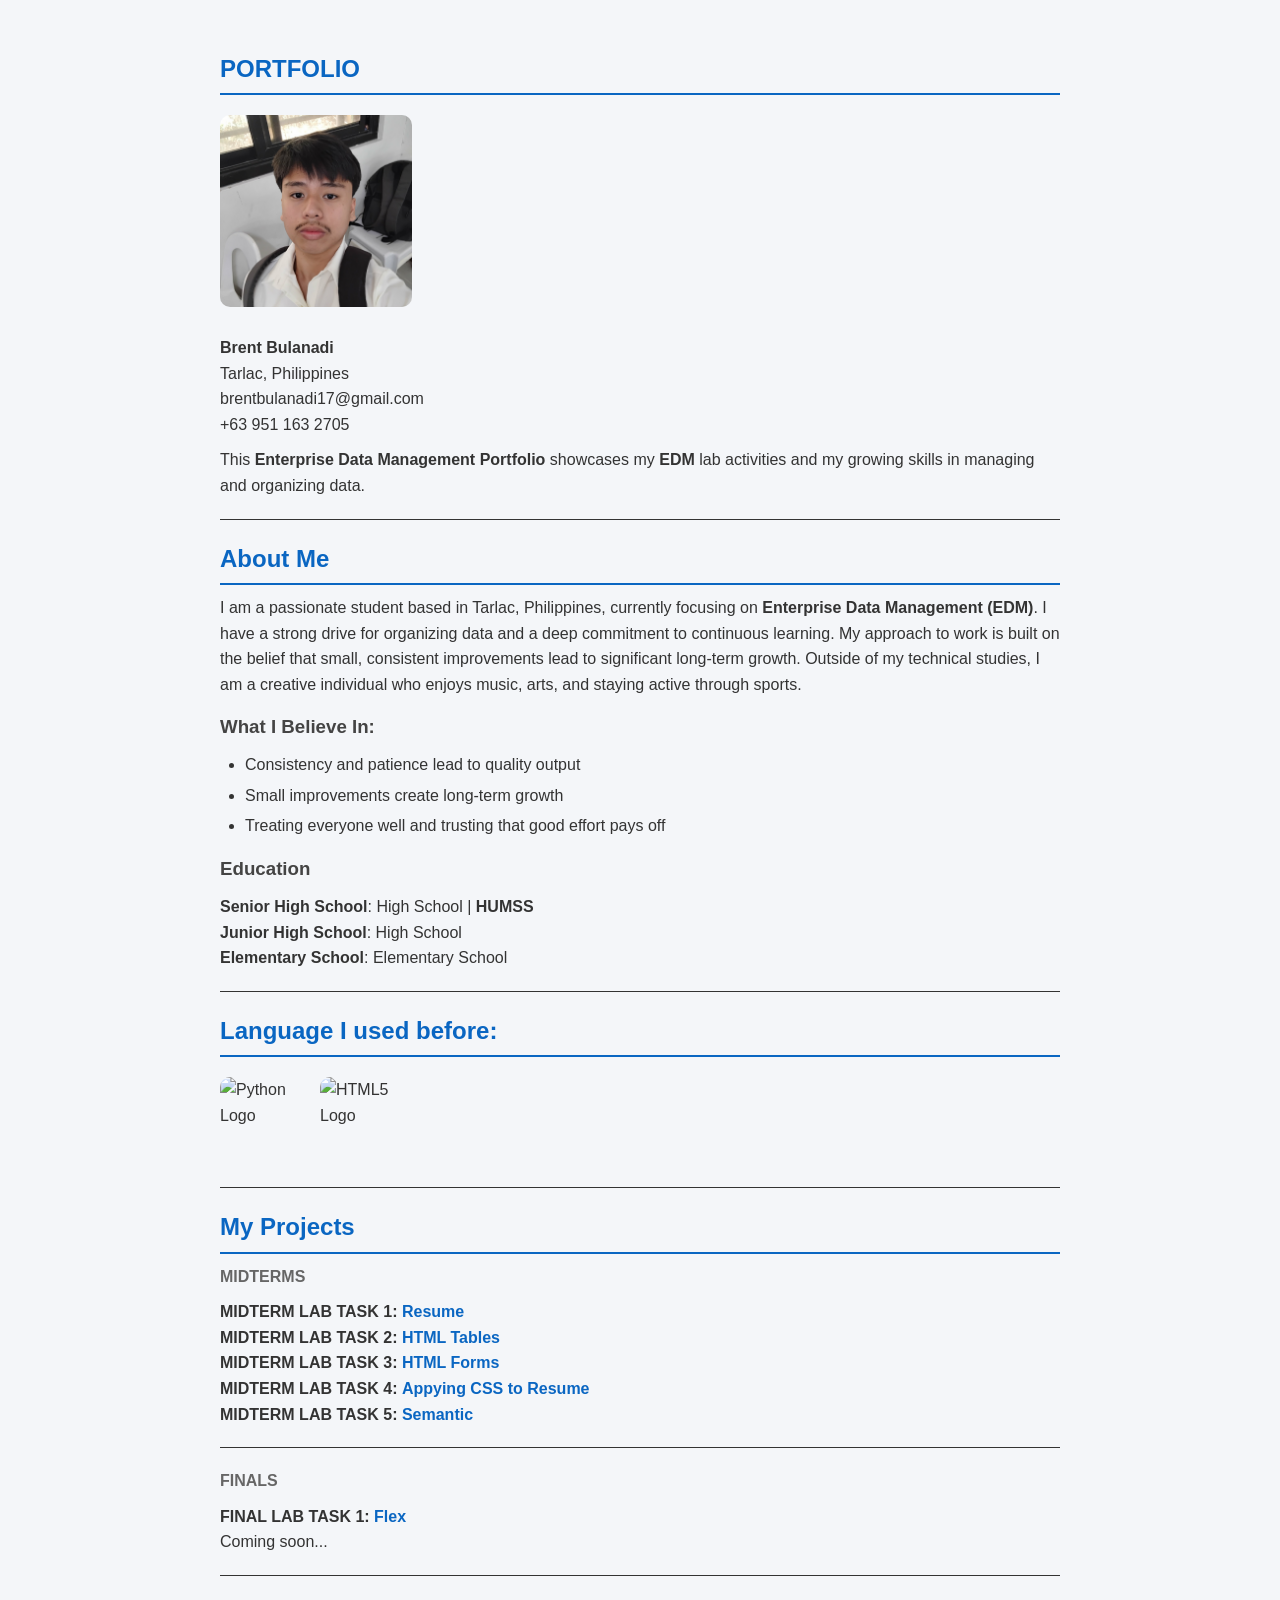
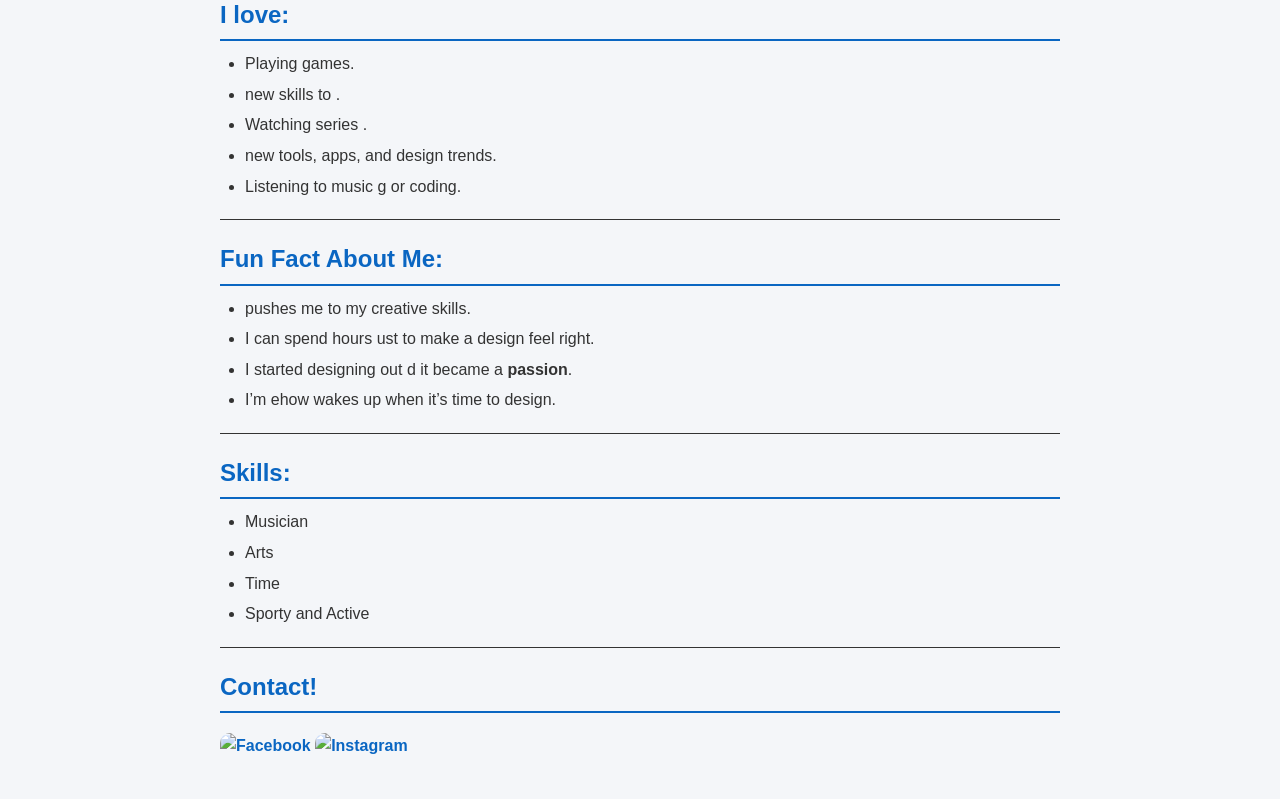
==== index.html @ d154be5b "Add files via upload" ====
<!doctype html>
<html lang="en">
  <head>
    <meta charset="UTF-8" />
    <title>Brent kkk</title>
    <link rel="stylesheet" href="style.css" />
  </head>

  <body>
    <h2>PORTFOLIO</h2>

    <img src="profile.jpg" style="width: 2in; height: 2in" />

    <p>
      <b>Brent Bulanadi</b><br />
      Tarlac, Philippines<br />
      brentbulanadi17@gmail.com<br />
      +63 951 163 2705
    </p>

    <p>
      This <b>Enterprise Data Management Portfolio</b> showcases my
      <b>EDM</b> lab activities and my growing skills in managing and organizing
      data.
    </p>

    <hr />

    <h2>About Me</h2>

    <p>
      I am a passionate student based in Tarlac, Philippines, currently focusing
      on <b>Enterprise Data Management (EDM)</b>. I have a strong drive for
      organizing data and a deep commitment to continuous learning. My approach
      to work is built on the belief that small, consistent improvements lead to
      significant long-term growth. Outside of my technical studies, I am a
      creative individual who enjoys music, arts, and staying active through
      sports.
    </p>

    <h3>What I Believe In:</h3>

    <ul>
      <li>Consistency and patience lead to quality output</li>
      <li>Small improvements create long-term growth</li>
      <li>Treating everyone well and trusting that good effort pays off</li>
    </ul>

    <h3>Education</h3>

    <div>
      <p>
        <b>Senior High School</b>: High School | <b>HUMSS</b> <br /><b
          >Junior High School</b
        >: High School <br /><b>Elementary School</b>: Elementary School
      </p>
    </div>
    <hr />

    <h2>Language I used before:</h2>

    <div style="display: flex; gap: 20px">
      <img
        src="https://cdn.jsdelivr.net/gh/devicons/devicon/icons/python/python-original.svg"
        style="width: 5pc; height: 5pc"
        alt="Python Logo"
      />
      <img
        src="https://cdn.jsdelivr.net/gh/devicons/devicon/icons/html5/html5-original.svg"
        style="width: 5pc; height: 5pc"
        alt="HTML5 Logo"
      />
    </div>

    <hr />

    <h2>My Projects</h2>

    <h4>MIDTERMS</h4>

    <p>
      <b>MIDTERM LAB TASK 1:</b>
      <a href="midterm/midterm1/index.html" target="_blank"> Resume </a>
      <br /><b>MIDTERM LAB TASK 2:</b>
      <a href="midterm/midterm2/index.html" target="_blank"> HTML Tables </a>
      <br /><b>MIDTERM LAB TASK 3:</b>
      <a href="midterm/midterm3/index.html" target="_blank"> HTML Forms </a>
      <br /><b>MIDTERM LAB TASK 4:</b>
      <a href="midterm/midterm4/index.html" target="_blank">
        Appying CSS to Resume
      </a>
      <br /><b>MIDTERM LAB TASK 5:</b>
      <a href="midterm/midterm5/index.html" target="_blank"> Semantic </a>
    </p>

    <hr />

    <h4>FINALS</h4>

    <p>
      <b>FINAL LAB TASK 1:</b>
      <a href="final/final1/index.html" target="_blank"> Flex </a> <br />
      Coming soon...
    </p>

    <hr />

    <h2>I love:</h2>

    <div>
      <ul>
        <li>Playing games.</li>
        <li>new skills to .</li>
        <li>Watching series .</li>
        <li>new tools, apps, and design trends.</li>
        <li>Listening to music g or coding.</li>
      </ul>
    </div>

    <hr />

    <h2>Fun Fact About Me:</h2>

    <ul>
      <li>pushes me to my creative skills.</li>
      <li>I can spend hours ust to make a design feel right.</li>
      <li>I started designing out d it became a <b>passion</b>.</li>
      <li>I’m ehow wakes up when it’s time to design.</li>
    </ul>

    <hr />

    <h2>Skills:</h2>

    <div>
      <ul>
        <li>Musician</li>
        <li>Arts</li>
        <li>Time</li>
        <li>Sporty and Active</li>
      </ul>
    </div>

    <hr />

    <h2>Contact!</h2>

    <div>
      <a
        href="https://www.facebook.com/brentjeremybaluyut.bulanadi"
        target="_blank"
      >
        <img
          src="https://api.iconify.design/logos:facebook.svg"
          style="width: 3pc; height: 3pc"
          alt="Facebook"
        />
      </a>

      <a
        href="https://www.instagram.com/breeeennnnttt?igsh=MXRka25yNXBhMzd2bA=="
        target="_blank"
      >
        <img
          src="https://api.iconify.design/logos:instagram-icon.svg"
          style="width: 3pc; height: 3pc"
          alt="Instagram"
        />
      </a>
    </div>
  </body>
</html>
---- style.css ----
/* Reset */
*{
    margin:0;
    padding:0;
    box-sizing:border-box;
    font-family: Arial, Helvetica, sans-serif;
}

/* Body */
body{
    background:#f4f6f9;
    color:#333;
    line-height:1.6;
    padding:30px;
    max-width:900px;
    margin:auto;
}

/* Header */
header{
    text-align:center;
    margin-bottom:30px;
}

header h1{
    color:#0a66c2;
    margin-bottom:5px;
}

header p{
    color:#555;
}

/* Section */
section{
    margin-bottom:25px;
}

/* Titles */
h2{
    color:#0a66c2;
    margin-top:20px;
    margin-bottom:10px;
    border-bottom:2px solid #0a66c2;
    padding-bottom:5px;
}

h3{
    margin-top:15px;
    color:#444;
}

h4{
    margin-top:10px;
    color:#666;
}

/* Paragraph */
p{
    margin-top:10px;
    margin-bottom:10px;
}

/* Image */
img{
    border-radius:10px;
    margin-top:10px;
    margin-bottom:10px;
    max-width:100%;
}

/* Lists */
ul{
    margin-left:25px;
    margin-top:10px;
    margin-bottom:10px;
}

li{
    margin-bottom:5px;
}

/* Links */
a{
    color:#0a66c2;
    text-decoration:none;
    font-weight:bold;
}

a:hover{
    text-decoration:underline;
    color:#084a91;
}

/* Lines */
hr{
    margin-top:20px;
    margin-bottom:20px;
    border:none;
    border-top:1px solid
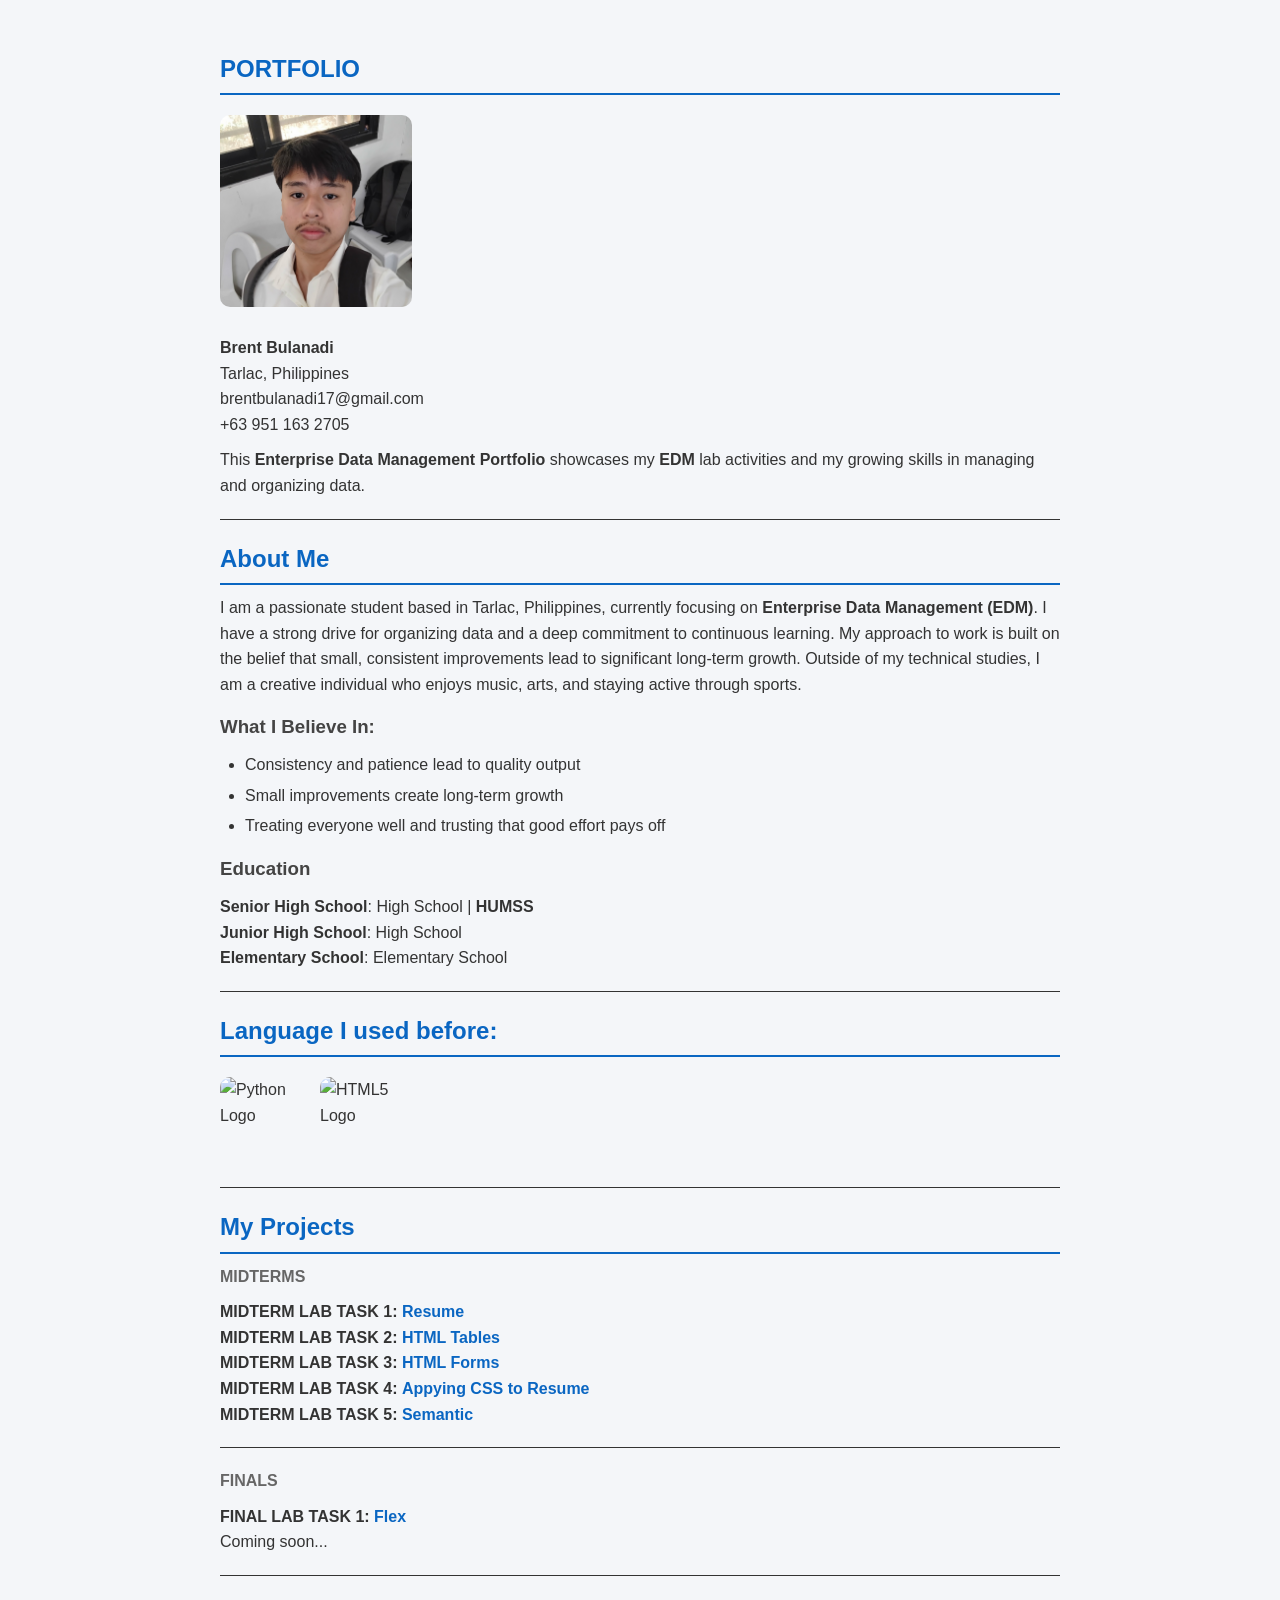
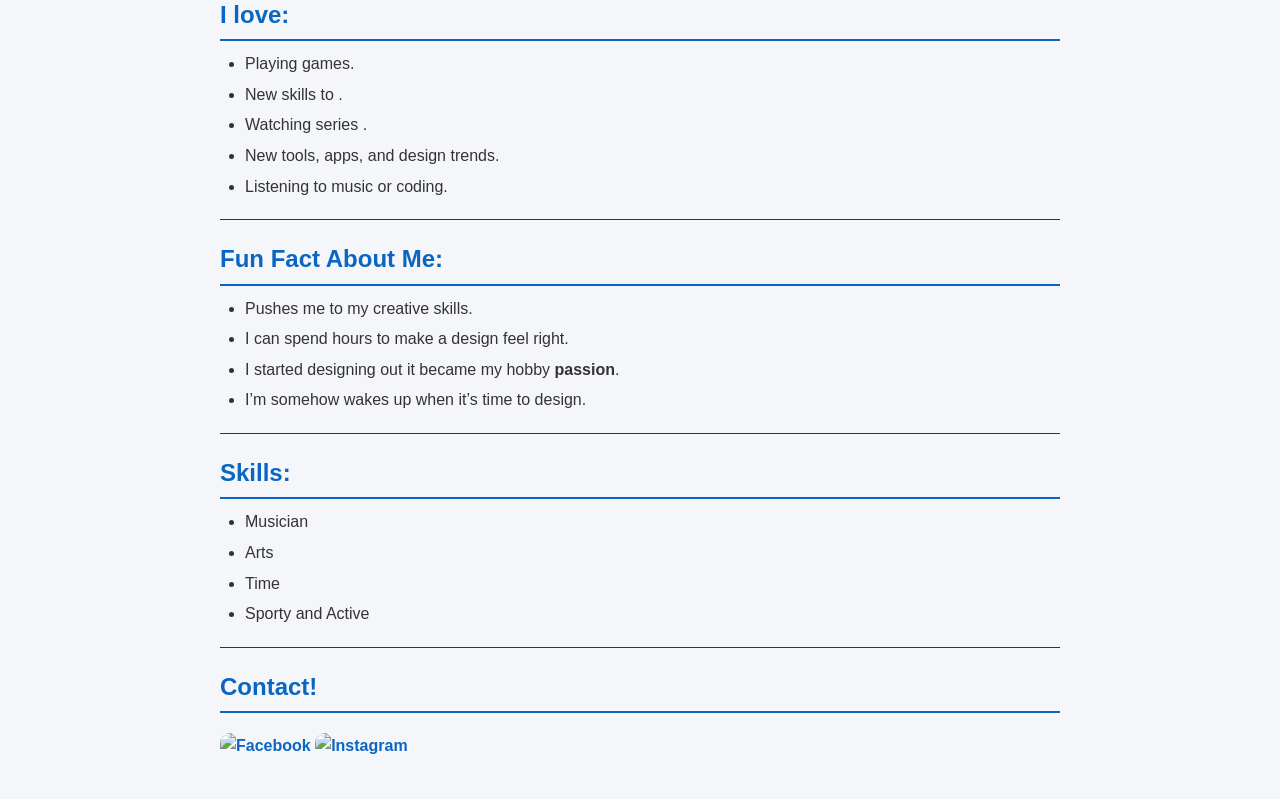
==== commit 424fed95: "Fix HTML formatting and content errors" ====
--- a/index.html
+++ b/index.html
@@ -110,10 +110,10 @@
     <div>
       <ul>
         <li>Playing games.</li>
-        <li>new skills to .</li>
+        <li>New skills to .</li>
         <li>Watching series .</li>
-        <li>new tools, apps, and design trends.</li>
-        <li>Listening to music g or coding.</li>
+        <li>New tools, apps, and design trends.</li>
+        <li>Listening to music or coding.</li>
       </ul>
     </div>
 
@@ -122,10 +122,10 @@
     <h2>Fun Fact About Me:</h2>
 
     <ul>
-      <li>pushes me to my creative skills.</li>
-      <li>I can spend hours ust to make a design feel right.</li>
-      <li>I started designing out d it became a <b>passion</b>.</li>
-      <li>I’m ehow wakes up when it’s time to design.</li>
+      <li>Pushes me to my creative skills.</li>
+      <li>I can spend hours to make a design feel right.</li>
+      <li>I started designing out it became my hobby <b>passion</b>.</li>
+      <li>I’m somehow wakes up when it’s time to design.</li>
     </ul>
 
     <hr />
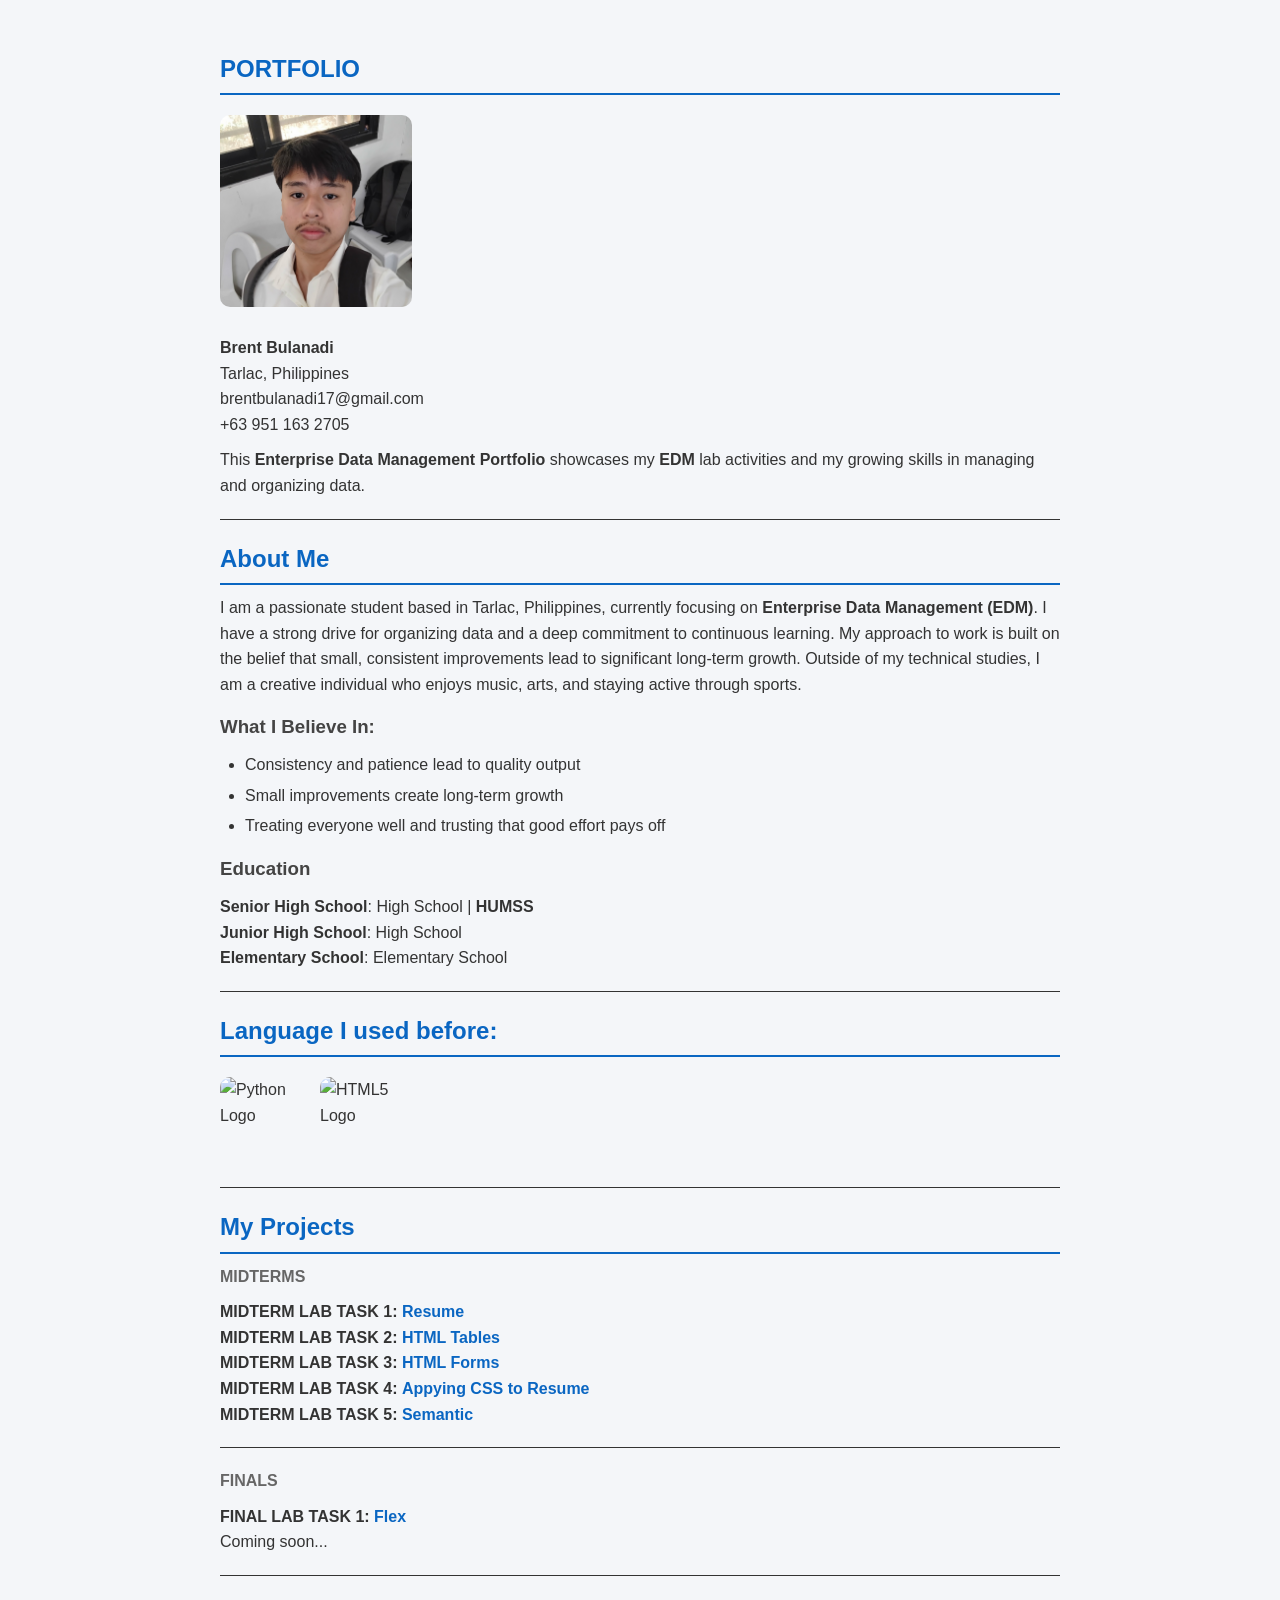
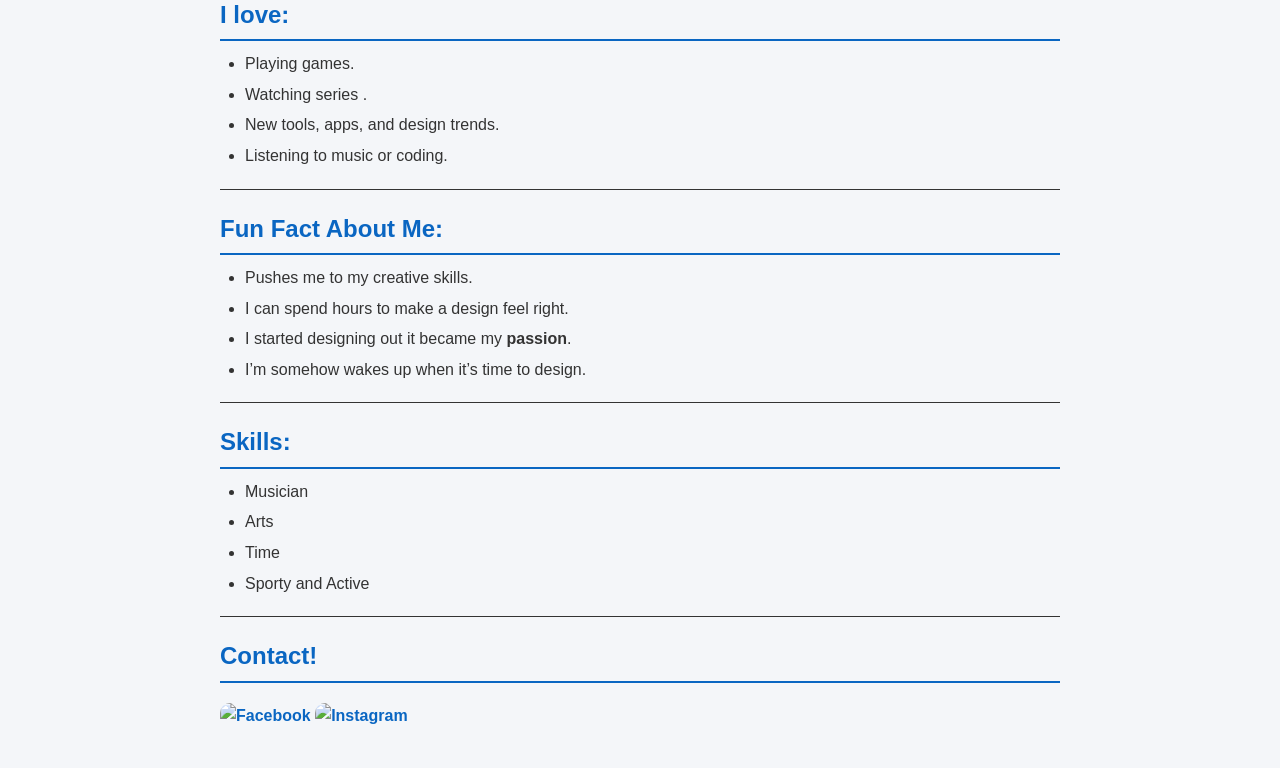
==== commit 6a4b95e6: "Fix HTML formatting and content structure" ====
--- a/index.html
+++ b/index.html
@@ -110,7 +110,6 @@
     <div>
       <ul>
         <li>Playing games.</li>
-        <li>New skills to .</li>
         <li>Watching series .</li>
         <li>New tools, apps, and design trends.</li>
         <li>Listening to music or coding.</li>
@@ -124,7 +123,7 @@
     <ul>
       <li>Pushes me to my creative skills.</li>
       <li>I can spend hours to make a design feel right.</li>
-      <li>I started designing out it became my hobby <b>passion</b>.</li>
+      <li>I started designing out it became my <b>passion</b>.</li>
       <li>I’m somehow wakes up when it’s time to design.</li>
     </ul>
 
